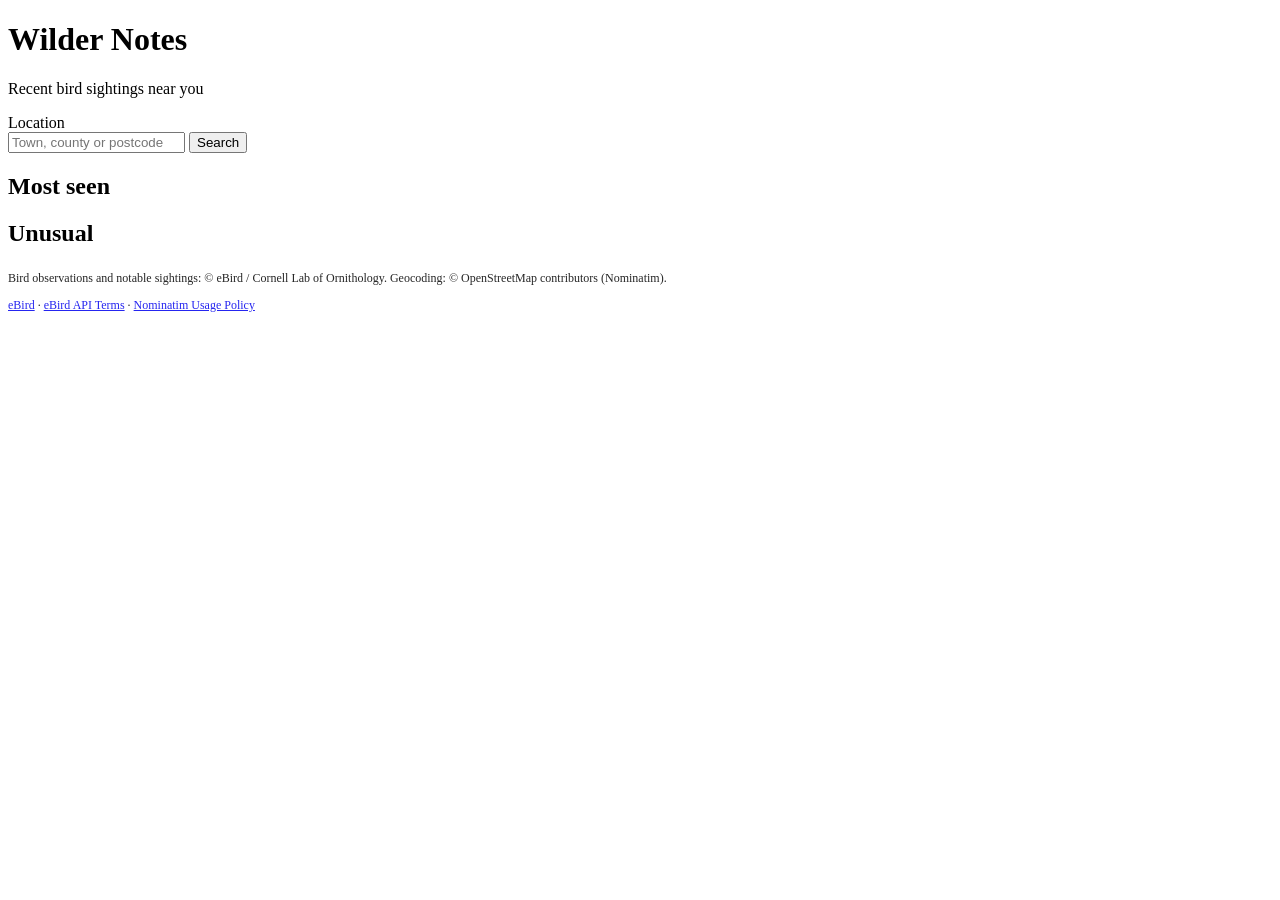
==== index.html @ b7f9f9d7 "Update index.html with location label and button type Added a label for the location input and chang" ====
<!DOCTYPE html>
<html lang="en">
<head>
  <meta charset="UTF-8" />
  <title>Wilder Notes — Birds Near You</title>
  <meta name="viewport" content="width=device-width, initial-scale=1" />
</head>
<body>

  <main>
    <h1>Wilder Notes</h1>
    <p>Recent bird sightings near you</p>

    <label for="location">Location</label><br />
    <input
      id="location"
      placeholder="Town, county or postcode"
      autocomplete="off"
    />
    <button id="searchBtn" type="button">Search</button>

    <p id="meta"></p>

    <h2>Most seen</h2>
    <ul id="results"></ul>

    <h2>Unusual</h2>
    <p id="rareMeta"></p>
    <ul id="rareResults"></ul>

    <footer style="margin-top: 24px; font-size: 12px; opacity: 0.85;">
      <p>
        Bird observations and notable sightings: © eBird / Cornell Lab of Ornithology.
        Geocoding: © OpenStreetMap contributors (Nominatim).
      </p>
      <p>
        <a href="https://ebird.org" target="_blank" rel="noopener noreferrer">eBird</a>
        · <a href="https://www.birds.cornell.edu/home/ebird-api-terms-of-use/" target="_blank" rel="noopener noreferrer">eBird API Terms</a>
        · <a href="https://operations.osmfoundation.org/policies/nominatim/" target="_blank" rel="noopener noreferrer">Nominatim Usage Policy</a>
      </p>
    </footer>
  </main>

  <script src="app.js"></script>
</body>
</html>
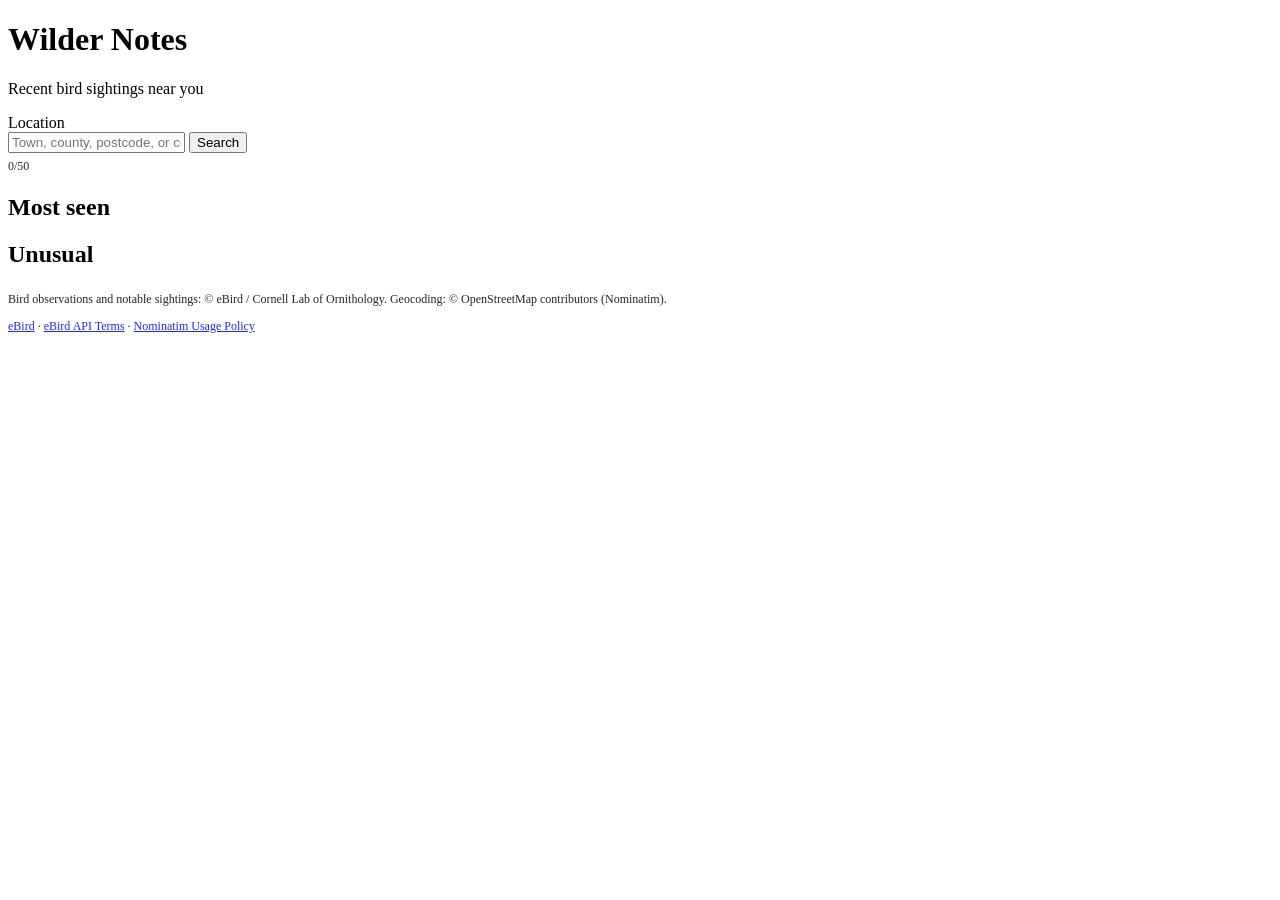
==== commit 9c8bad85: "Enhance location input with new placeholder and char count Updated input placeholder and added chara" ====
--- a/index.html
+++ b/index.html
@@ -14,10 +14,16 @@
     <label for="location">Location</label><br />
     <input
       id="location"
-      placeholder="Town, county or postcode"
+      placeholder="Town, county, postcode, or coordinates"
       autocomplete="off"
+      maxlength="50"
     />
     <button id="searchBtn" type="button">Search</button>
+
+    <div style="margin-top: 6px; font-size: 12px; opacity: 0.85;">
+      <span id="charCount">0/50</span>
+      <span id="charMsg" style="margin-left: 10px;"></span>
+    </div>
 
     <p id="meta"></p>
 
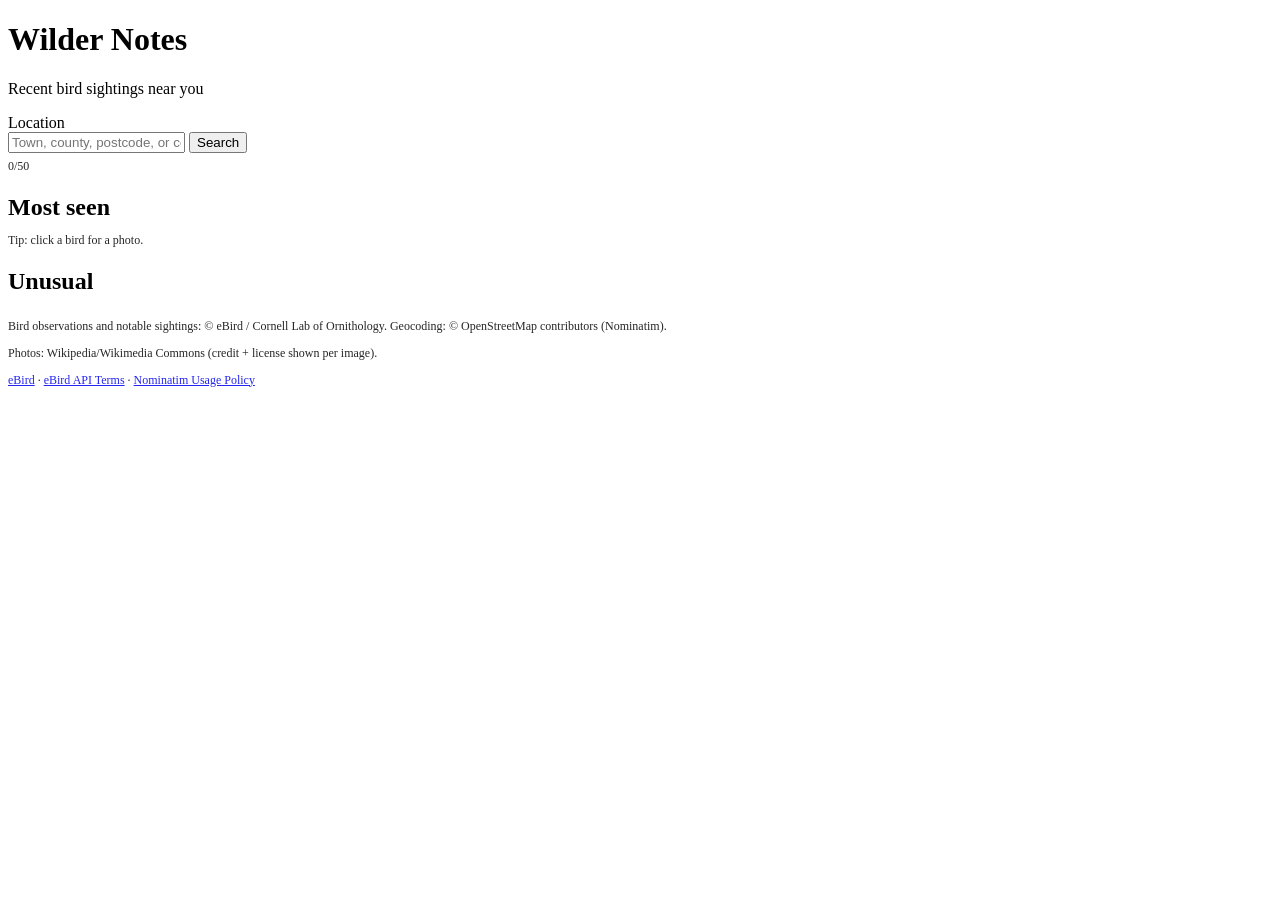
==== commit f7417905: "Update index.html with photo credit information Added additional information about photo credits." ====
--- a/index.html
+++ b/index.html
@@ -28,6 +28,7 @@
     <p id="meta"></p>
 
     <h2>Most seen</h2>
+    <p style="margin-top: -8px; font-size: 12px; opacity: 0.85;">Tip: click a bird for a photo.</p>
     <ul id="results"></ul>
 
     <h2>Unusual</h2>
@@ -40,6 +41,9 @@
         Geocoding: © OpenStreetMap contributors (Nominatim).
       </p>
       <p>
+        Photos: Wikipedia/Wikimedia Commons (credit + license shown per image).
+      </p>
+      <p>
         <a href="https://ebird.org" target="_blank" rel="noopener noreferrer">eBird</a>
         · <a href="https://www.birds.cornell.edu/home/ebird-api-terms-of-use/" target="_blank" rel="noopener noreferrer">eBird API Terms</a>
         · <a href="https://operations.osmfoundation.org/policies/nominatim/" target="_blank" rel="noopener noreferrer">Nominatim Usage Policy</a>
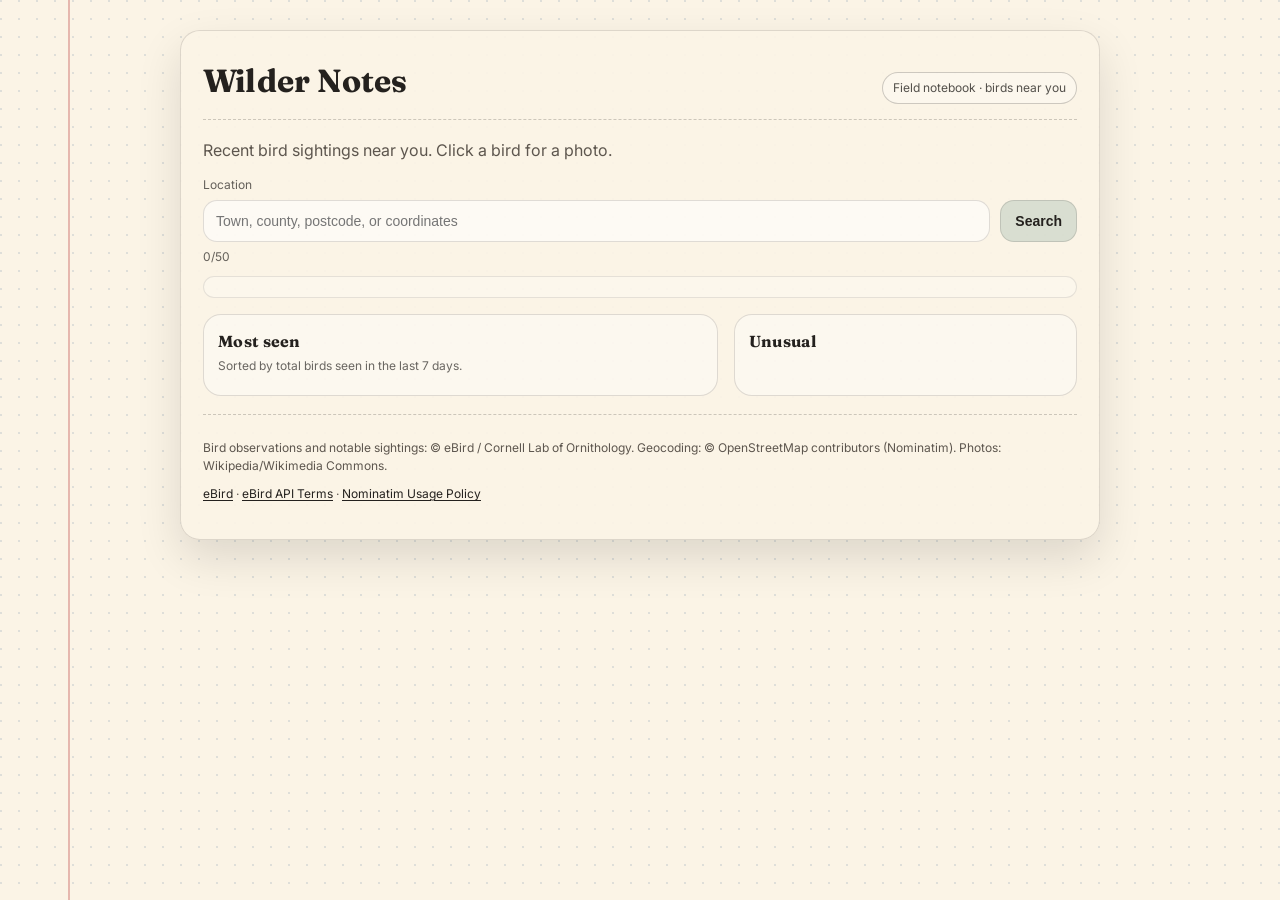
==== commit af0c7c68: "Refactor index.html structure and styles" ====
--- a/index.html
+++ b/index.html
@@ -4,44 +4,281 @@
   <meta charset="UTF-8" />
   <title>Wilder Notes — Birds Near You</title>
   <meta name="viewport" content="width=device-width, initial-scale=1" />
+  <meta name="referrer" content="no-referrer" />
+
+  <!-- Fonts: Serif for headings, Sans for body -->
+  <link rel="preconnect" href="https://fonts.googleapis.com">
+  <link rel="preconnect" href="https://fonts.gstatic.com" crossorigin>
+  <link href="https://fonts.googleapis.com/css2?family=Fraunces:opsz,wght@9..144,500,650&family=Inter:wght@400;500;600&display=swap" rel="stylesheet">
+
+  <style>
+    :root{
+      --paper:#fbf4e6;
+      --ink:#24211e;
+      --muted:#5d564e;
+
+      /* Notebook rules */
+      --rule: rgba(70,110,150,.16);
+      --margin: rgba(190,70,70,.35);
+
+      /* UI */
+      --accent:#2f6f67;         /* muted teal */
+      --card: rgba(255,255,255,.35);
+      --border: rgba(36,33,30,.14);
+      --border-strong: rgba(36,33,30,.20);
+      --shadow: 0 18px 45px rgba(0,0,0,.12);
+      --radius: 20px;
+    }
+
+    *{ box-sizing:border-box; }
+
+    body{
+      margin:0;
+      color:var(--ink);
+      background:
+        /* Red margin line */
+        linear-gradient(90deg, transparent 0 68px, var(--margin) 68px 70px, transparent 70px),
+        /* Blue grid dots */
+        radial-gradient(circle at 1px 1px, var(--rule) 1px, transparent 1px) 0 0/18px 18px,
+        /* Paper */
+        linear-gradient(var(--paper), var(--paper));
+      min-height:100vh;
+      padding: 30px 16px;
+      font-family: Inter, system-ui, -apple-system, Segoe UI, Roboto, Helvetica, Arial, sans-serif;
+      line-height: 1.5;
+    }
+
+    main{
+      max-width: 920px;
+      margin: 0 auto;
+      background: rgba(251,244,230,.92);
+      border-radius: var(--radius);
+      box-shadow: var(--shadow);
+      border: 1px solid var(--border);
+      padding: 26px 22px;
+      overflow: hidden;
+    }
+
+    header{
+      display:flex;
+      align-items:baseline;
+      justify-content:space-between;
+      gap:16px;
+      border-bottom: 1px dashed rgba(36,33,30,.22);
+      padding-bottom: 14px;
+      margin-bottom: 18px;
+    }
+
+    h1{
+      margin:0;
+      font-family: Fraunces, Georgia, "Times New Roman", serif;
+      font-size: 32px;
+      letter-spacing: .2px;
+    }
+
+    .stamp{
+      font-size: 12px;
+      color: rgba(36,33,30,.78);
+      border: 1px solid rgba(36,33,30,.22);
+      border-radius: 999px;
+      padding: 6px 10px;
+      background: rgba(255,255,255,.30);
+      white-space: nowrap;
+    }
+
+    p{
+      margin: 10px 0;
+      color: var(--muted);
+    }
+
+    .controls{
+      display:grid;
+      grid-template-columns: 1fr auto;
+      gap: 10px;
+      margin: 14px 0 6px;
+    }
+
+    label{
+      display:block;
+      font-size: 12px;
+      color: rgba(36,33,30,.70);
+      margin-bottom: 6px;
+    }
+
+    input{
+      width:100%;
+      padding: 12px 12px;
+      border-radius: 14px;
+      border: 1px solid var(--border);
+      background: rgba(255,255,255,.55);
+      color: var(--ink);
+      outline: none;
+      font-size: 14px;
+    }
+
+    input:focus{
+      border-color: rgba(47,111,103,.55);
+      box-shadow: 0 0 0 4px rgba(47,111,103,.14);
+    }
+
+    button{
+      padding: 12px 14px;
+      border-radius: 14px;
+      border: 1px solid var(--border);
+      background: rgba(47,111,103,.16);
+      color: var(--ink);
+      cursor: pointer;
+      font-weight: 600;
+      font-size: 14px;
+    }
+
+    button:hover{ background: rgba(47,111,103,.22); }
+    button:disabled{ opacity:.6; cursor:not-allowed; }
+
+    .smallrow{
+      display:flex;
+      gap:10px;
+      font-size: 12px;
+      color: rgba(36,33,30,.70);
+      margin: 2px 0 10px;
+    }
+
+    #meta{
+      margin-top: 8px;
+      padding: 10px 12px;
+      border: 1px solid rgba(36,33,30,.10);
+      border-radius: 14px;
+      background: rgba(255,255,255,.26);
+      color: rgba(36,33,30,.75);
+    }
+
+    .split{
+      display:grid;
+      grid-template-columns: 1.2fr .8fr;
+      gap: 16px;
+      margin-top: 16px;
+    }
+
+    @media (max-width: 760px){
+      .split{ grid-template-columns: 1fr; }
+      .controls{ grid-template-columns: 1fr; }
+      header{ flex-direction: column; align-items:flex-start; }
+    }
+
+    section{
+      border: 1px solid var(--border);
+      border-radius: 18px;
+      background: var(--card);
+      padding: 14px 14px 10px;
+    }
+
+    h2{
+      margin: 0 0 10px;
+      font-family: Fraunces, Georgia, "Times New Roman", serif;
+      font-size: 16px;
+      letter-spacing: .3px;
+      color: var(--ink);
+    }
+
+    .hint{
+      margin-top: -6px;
+      font-size: 12px;
+      color: rgba(36,33,30,.68);
+    }
+
+    ul{
+      margin: 0;
+      padding-left: 18px;
+    }
+
+    li{
+      margin: 8px 0;
+      color: rgba(36,33,30,.88);
+    }
+
+    /* Make the clickable bird name look like a tidy notebook underline, without motion */
+    li button[data-bird-name]{
+      font-family: inherit;
+      color: var(--ink);
+      text-decoration: underline;
+      text-decoration-thickness: 1px;
+      text-underline-offset: 2px;
+    }
+
+    /* Photo panel (your JS injects a div inside li) */
+    li div[data-panel-for]{
+      background: rgba(255,255,255,.45);
+      border: 1px solid rgba(36,33,30,.14);
+      border-radius: 14px;
+    }
+
+    footer{
+      margin-top: 18px;
+      font-size: 12px;
+      color: rgba(36,33,30,.70);
+      border-top: 1px dashed rgba(36,33,30,.22);
+      padding-top: 14px;
+    }
+
+    a{
+      color: var(--ink);
+      text-decoration: underline;
+      text-decoration-thickness: 1px;
+      text-underline-offset: 2px;
+    }
+  </style>
 </head>
+
 <body>
-
   <main>
-    <h1>Wilder Notes</h1>
-    <p>Recent bird sightings near you</p>
-
-    <label for="location">Location</label><br />
-    <input
-      id="location"
-      placeholder="Town, county, postcode, or coordinates"
-      autocomplete="off"
-      maxlength="50"
-    />
-    <button id="searchBtn" type="button">Search</button>
-
-    <div style="margin-top: 6px; font-size: 12px; opacity: 0.85;">
+    <header>
+      <h1>Wilder Notes</h1>
+      <div class="stamp">Field notebook · birds near you</div>
+    </header>
+
+    <p>Recent bird sightings near you. Click a bird for a photo.</p>
+
+    <div class="controls">
+      <div>
+        <label for="location">Location</label>
+        <input
+          id="location"
+          placeholder="Town, county, postcode, or coordinates"
+          autocomplete="off"
+          maxlength="50"
+        />
+      </div>
+      <div style="display:flex; align-items:flex-end;">
+        <button id="searchBtn" type="button" style="width:100%;">Search</button>
+      </div>
+    </div>
+
+    <div class="smallrow">
       <span id="charCount">0/50</span>
-      <span id="charMsg" style="margin-left: 10px;"></span>
+      <span id="charMsg"></span>
     </div>
 
     <p id="meta"></p>
 
-    <h2>Most seen</h2>
-    <p style="margin-top: -8px; font-size: 12px; opacity: 0.85;">Tip: click a bird for a photo.</p>
-    <ul id="results"></ul>
-
-    <h2>Unusual</h2>
-    <p id="rareMeta"></p>
-    <ul id="rareResults"></ul>
-
-    <footer style="margin-top: 24px; font-size: 12px; opacity: 0.85;">
+    <div class="split">
+      <section>
+        <h2>Most seen</h2>
+        <p class="hint">Sorted by total birds seen in the last 7 days.</p>
+        <ul id="results"></ul>
+      </section>
+
+      <section>
+        <h2>Unusual</h2>
+        <p id="rareMeta" class="hint"></p>
+        <ul id="rareResults"></ul>
+      </section>
+    </div>
+
+    <footer>
       <p>
         Bird observations and notable sightings: © eBird / Cornell Lab of Ornithology.
         Geocoding: © OpenStreetMap contributors (Nominatim).
-      </p>
-      <p>
-        Photos: Wikipedia/Wikimedia Commons (credit + license shown per image).
+        Photos: Wikipedia/Wikimedia Commons.
       </p>
       <p>
         <a href="https://ebird.org" target="_blank" rel="noopener noreferrer">eBird</a>
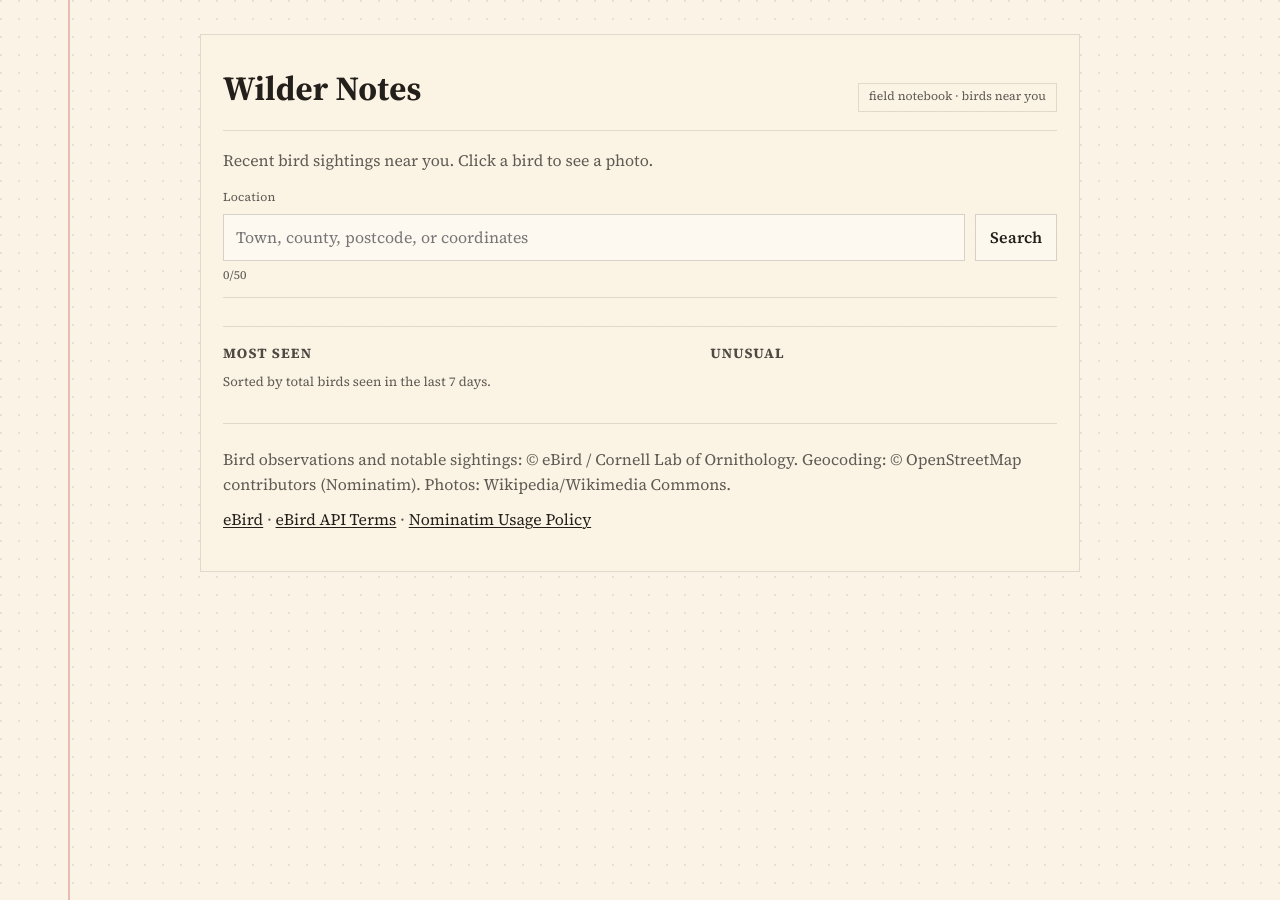
==== commit bed245e8: "Refactor styles and update text in index.html" ====
--- a/index.html
+++ b/index.html
@@ -6,28 +6,24 @@
   <meta name="viewport" content="width=device-width, initial-scale=1" />
   <meta name="referrer" content="no-referrer" />
 
-  <!-- Fonts: Serif for headings, Sans for body -->
+  <!-- Single font for everything -->
   <link rel="preconnect" href="https://fonts.googleapis.com">
   <link rel="preconnect" href="https://fonts.gstatic.com" crossorigin>
-  <link href="https://fonts.googleapis.com/css2?family=Fraunces:opsz,wght@9..144,500,650&family=Inter:wght@400;500;600&display=swap" rel="stylesheet">
+  <link href="https://fonts.googleapis.com/css2?family=Source+Serif+4:opsz,wght@8..60,400;8..60,600;8..60,700&display=swap" rel="stylesheet">
 
   <style>
     :root{
       --paper:#fbf4e6;
-      --ink:#24211e;
-      --muted:#5d564e;
-
-      /* Notebook rules */
-      --rule: rgba(70,110,150,.16);
-      --margin: rgba(190,70,70,.35);
-
-      /* UI */
-      --accent:#2f6f67;         /* muted teal */
-      --card: rgba(255,255,255,.35);
-      --border: rgba(36,33,30,.14);
-      --border-strong: rgba(36,33,30,.20);
-      --shadow: 0 18px 45px rgba(0,0,0,.12);
-      --radius: 20px;
+      --ink:#231f1a;
+      --muted: rgba(35,31,26,.72);
+
+      --rule: rgba(70,110,150,.14);
+      --margin: rgba(190,70,70,.32);
+
+      --hair: rgba(35,31,26,.18);
+      --hair2: rgba(35,31,26,.12);
+
+      --focus: rgba(47,111,103,.16);
     }
 
     *{ box-sizing:border-box; }
@@ -35,28 +31,24 @@
     body{
       margin:0;
       color:var(--ink);
+      font-family: "Source Serif 4", Georgia, "Times New Roman", serif;
       background:
-        /* Red margin line */
         linear-gradient(90deg, transparent 0 68px, var(--margin) 68px 70px, transparent 70px),
-        /* Blue grid dots */
         radial-gradient(circle at 1px 1px, var(--rule) 1px, transparent 1px) 0 0/18px 18px,
-        /* Paper */
         linear-gradient(var(--paper), var(--paper));
       min-height:100vh;
-      padding: 30px 16px;
-      font-family: Inter, system-ui, -apple-system, Segoe UI, Roboto, Helvetica, Arial, sans-serif;
-      line-height: 1.5;
+      padding: 34px 16px;
+      line-height: 1.55;
+      -webkit-font-smoothing: antialiased;
+      text-rendering: geometricPrecision;
     }
 
     main{
-      max-width: 920px;
+      max-width: 880px;
       margin: 0 auto;
-      background: rgba(251,244,230,.92);
-      border-radius: var(--radius);
-      box-shadow: var(--shadow);
-      border: 1px solid var(--border);
-      padding: 26px 22px;
-      overflow: hidden;
+      background: rgba(251,244,230,.90);
+      border: 1px solid var(--hair2);
+      padding: 28px 22px;
     }
 
     header{
@@ -64,160 +56,170 @@
       align-items:baseline;
       justify-content:space-between;
       gap:16px;
-      border-bottom: 1px dashed rgba(36,33,30,.22);
       padding-bottom: 14px;
+      border-bottom: 1px solid var(--hair2);
       margin-bottom: 18px;
     }
 
     h1{
       margin:0;
-      font-family: Fraunces, Georgia, "Times New Roman", serif;
-      font-size: 32px;
+      font-size: 34px;
+      font-weight: 700;
       letter-spacing: .2px;
     }
 
     .stamp{
       font-size: 12px;
-      color: rgba(36,33,30,.78);
-      border: 1px solid rgba(36,33,30,.22);
-      border-radius: 999px;
-      padding: 6px 10px;
-      background: rgba(255,255,255,.30);
+      color: var(--muted);
+      border: 1px solid var(--hair2);
+      padding: 4px 10px;
       white-space: nowrap;
     }
 
     p{
       margin: 10px 0;
       color: var(--muted);
+      font-size: 16px;
+    }
+
+    .lede{
+      margin-top: 6px;
+      max-width: 62ch;
     }
 
     .controls{
       display:grid;
       grid-template-columns: 1fr auto;
       gap: 10px;
-      margin: 14px 0 6px;
+      margin: 16px 0 6px;
     }
 
     label{
       display:block;
       font-size: 12px;
-      color: rgba(36,33,30,.70);
+      color: var(--muted);
       margin-bottom: 6px;
+      letter-spacing: .2px;
     }
 
     input{
       width:100%;
-      padding: 12px 12px;
-      border-radius: 14px;
-      border: 1px solid var(--border);
-      background: rgba(255,255,255,.55);
+      padding: 10px 12px;
+      border: 1px solid var(--hair);
+      background: rgba(255,255,255,.40);
       color: var(--ink);
       outline: none;
-      font-size: 14px;
+      font: inherit;
+      font-size: 16px;
     }
 
     input:focus{
-      border-color: rgba(47,111,103,.55);
-      box-shadow: 0 0 0 4px rgba(47,111,103,.14);
+      border-color: rgba(47,111,103,.35);
+      box-shadow: 0 0 0 3px var(--focus);
     }
 
     button{
-      padding: 12px 14px;
-      border-radius: 14px;
-      border: 1px solid var(--border);
-      background: rgba(47,111,103,.16);
+      padding: 10px 14px;
+      border: 1px solid var(--hair);
+      background: rgba(255,255,255,.30);
       color: var(--ink);
       cursor: pointer;
+      font: inherit;
       font-weight: 600;
-      font-size: 14px;
-    }
-
-    button:hover{ background: rgba(47,111,103,.22); }
-    button:disabled{ opacity:.6; cursor:not-allowed; }
+      font-size: 16px;
+    }
+
+    button:hover{
+      background: rgba(255,255,255,.46);
+    }
+
+    button:disabled{
+      opacity:.6;
+      cursor:not-allowed;
+    }
 
     .smallrow{
       display:flex;
       gap:10px;
       font-size: 12px;
-      color: rgba(36,33,30,.70);
-      margin: 2px 0 10px;
+      color: var(--muted);
+      margin: 2px 0 12px;
     }
 
     #meta{
-      margin-top: 8px;
-      padding: 10px 12px;
-      border: 1px solid rgba(36,33,30,.10);
-      border-radius: 14px;
-      background: rgba(255,255,255,.26);
-      color: rgba(36,33,30,.75);
+      margin-top: 10px;
+      padding-top: 10px;
+      border-top: 1px solid var(--hair2);
+      color: var(--muted);
+      font-size: 14px;
     }
 
     .split{
       display:grid;
-      grid-template-columns: 1.2fr .8fr;
-      gap: 16px;
-      margin-top: 16px;
-    }
-
-    @media (max-width: 760px){
-      .split{ grid-template-columns: 1fr; }
-      .controls{ grid-template-columns: 1fr; }
-      header{ flex-direction: column; align-items:flex-start; }
+      grid-template-columns: 1.15fr .85fr;
+      gap: 18px;
+      margin-top: 18px;
+      padding-top: 16px;
+      border-top: 1px solid var(--hair2);
     }
 
     section{
-      border: 1px solid var(--border);
-      border-radius: 18px;
-      background: var(--card);
-      padding: 14px 14px 10px;
+      padding: 0;
     }
 
     h2{
+      margin: 0 0 8px;
+      font-size: 14px;
+      font-weight: 700;
+      letter-spacing: 1.1px;
+      text-transform: uppercase;
+      color: rgba(35,31,26,.80);
+    }
+
+    .hint{
       margin: 0 0 10px;
-      font-family: Fraunces, Georgia, "Times New Roman", serif;
-      font-size: 16px;
-      letter-spacing: .3px;
-      color: var(--ink);
-    }
-
-    .hint{
-      margin-top: -6px;
-      font-size: 12px;
-      color: rgba(36,33,30,.68);
+      font-size: 13px;
+      color: var(--muted);
     }
 
     ul{
       margin: 0;
-      padding-left: 18px;
-    }
-
+      padding-left: 0;
+      list-style: none;
+    }
+
+    /* Typographic list: dotted leaders feel “notebook” without decoration */
     li{
-      margin: 8px 0;
-      color: rgba(36,33,30,.88);
-    }
-
-    /* Make the clickable bird name look like a tidy notebook underline, without motion */
+      padding: 10px 0;
+      border-bottom: 1px dotted var(--hair2);
+    }
+    li:last-child{ border-bottom: none; }
+
+    /* Your JS renders the bird name as a <button> + " — X seen" text */
     li button[data-bird-name]{
-      font-family: inherit;
+      all: unset;
+      cursor: pointer;
       color: var(--ink);
       text-decoration: underline;
       text-decoration-thickness: 1px;
       text-underline-offset: 2px;
-    }
-
-    /* Photo panel (your JS injects a div inside li) */
+      font-weight: 600;
+    }
+
+    /* The panel your JS injects (photo + credit) */
     li div[data-panel-for]{
-      background: rgba(255,255,255,.45);
-      border: 1px solid rgba(36,33,30,.14);
-      border-radius: 14px;
+      margin-top: 10px;
+      padding: 10px 12px;
+      border: 1px solid var(--hair2);
+      background: rgba(255,255,255,.28);
     }
 
     footer{
-      margin-top: 18px;
+      margin-top: 20px;
+      padding-top: 14px;
+      border-top: 1px solid var(--hair2);
       font-size: 12px;
-      color: rgba(36,33,30,.70);
-      border-top: 1px dashed rgba(36,33,30,.22);
-      padding-top: 14px;
+      color: var(--muted);
     }
 
     a{
@@ -226,6 +228,23 @@
       text-decoration-thickness: 1px;
       text-underline-offset: 2px;
     }
+
+    @media (max-width: 760px){
+      header{ flex-direction: column; align-items:flex-start; }
+      .controls{ grid-template-columns: 1fr; }
+      .split{ grid-template-columns: 1fr; }
+    }
+
+    @media (max-width: 500px){
+      body{
+        background:
+          linear-gradient(90deg, transparent 0 42px, var(--margin) 42px 44px, transparent 44px),
+          radial-gradient(circle at 1px 1px, var(--rule) 1px, transparent 1px) 0 0/16px 16px,
+          linear-gradient(var(--paper), var(--paper));
+      }
+      main{ padding: 22px 16px; }
+      h1{ font-size: 28px; }
+    }
   </style>
 </head>
 
@@ -233,10 +252,10 @@
   <main>
     <header>
       <h1>Wilder Notes</h1>
-      <div class="stamp">Field notebook · birds near you</div>
+      <div class="stamp">field notebook · birds near you</div>
     </header>
 
-    <p>Recent bird sightings near you. Click a bird for a photo.</p>
+    <p class="lede">Recent bird sightings near you. Click a bird to see a photo.</p>
 
     <div class="controls">
       <div>
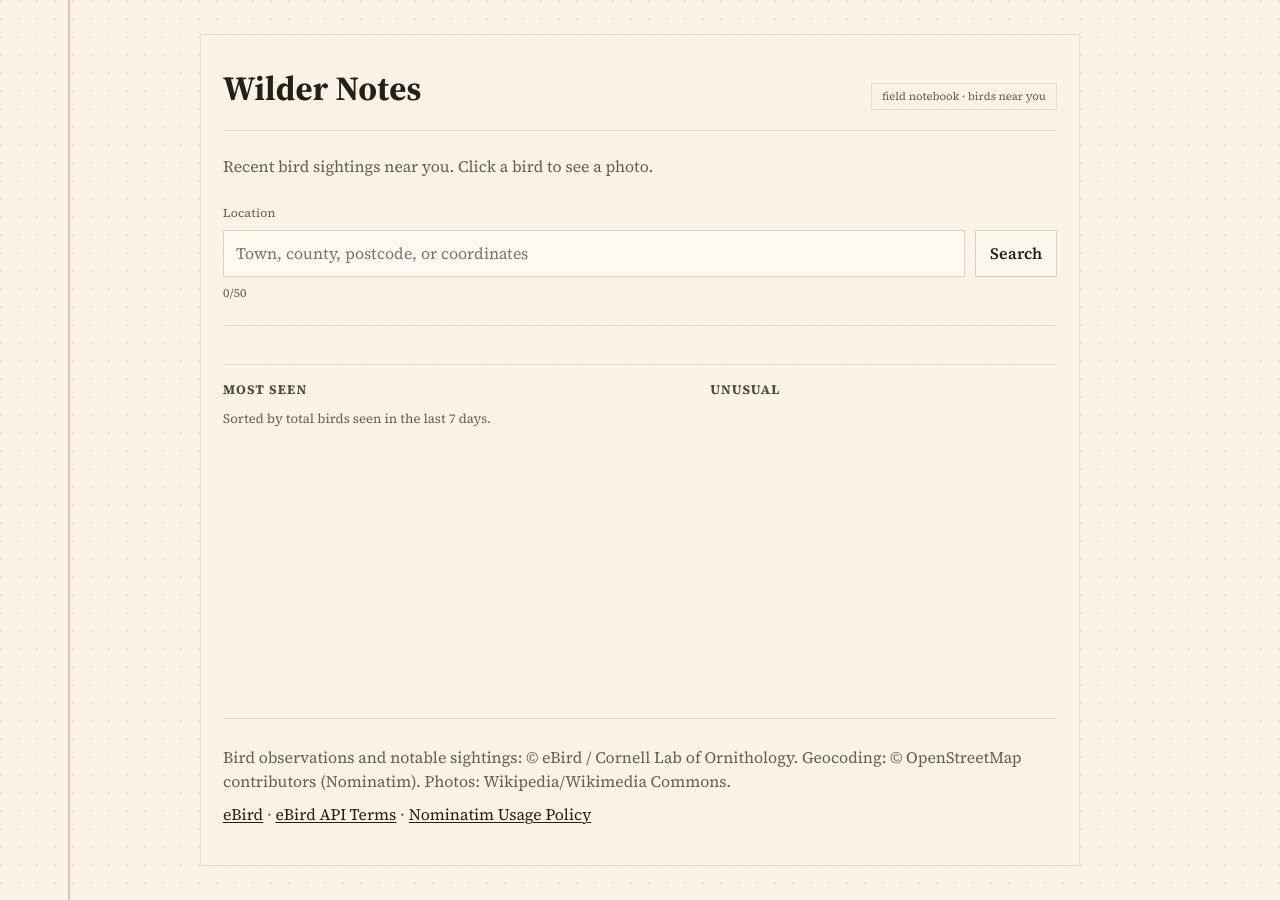
==== commit 29293e36: "Refine styles and update font sizes in index.html" ====
--- a/index.html
+++ b/index.html
@@ -6,7 +6,7 @@
   <meta name="viewport" content="width=device-width, initial-scale=1" />
   <meta name="referrer" content="no-referrer" />
 
-  <!-- Single font for everything -->
+  <!-- Single serif font -->
   <link rel="preconnect" href="https://fonts.googleapis.com">
   <link rel="preconnect" href="https://fonts.gstatic.com" crossorigin>
   <link href="https://fonts.googleapis.com/css2?family=Source+Serif+4:opsz,wght@8..60,400;8..60,600;8..60,700&display=swap" rel="stylesheet">
@@ -15,13 +15,13 @@
     :root{
       --paper:#fbf4e6;
       --ink:#231f1a;
-      --muted: rgba(35,31,26,.72);
+      --muted: rgba(35,31,26,.70);
 
       --rule: rgba(70,110,150,.14);
       --margin: rgba(190,70,70,.32);
 
       --hair: rgba(35,31,26,.18);
-      --hair2: rgba(35,31,26,.12);
+      --hair2: rgba(35,31,26,.10);
 
       --focus: rgba(47,111,103,.16);
     }
@@ -30,13 +30,18 @@
 
     body{
       margin:0;
+      min-height:100vh;
+      display:flex;
+      flex-direction:column;
+
       color:var(--ink);
       font-family: "Source Serif 4", Georgia, "Times New Roman", serif;
+
       background:
         linear-gradient(90deg, transparent 0 68px, var(--margin) 68px 70px, transparent 70px),
         radial-gradient(circle at 1px 1px, var(--rule) 1px, transparent 1px) 0 0/18px 18px,
         linear-gradient(var(--paper), var(--paper));
-      min-height:100vh;
+
       padding: 34px 16px;
       line-height: 1.55;
       -webkit-font-smoothing: antialiased;
@@ -44,8 +49,13 @@
     }
 
     main{
+      flex:1;
       max-width: 880px;
       margin: 0 auto;
+      width:100%;
+      display:flex;
+      flex-direction:column;
+
       background: rgba(251,244,230,.90);
       border: 1px solid var(--hair2);
       padding: 28px 22px;
@@ -69,7 +79,7 @@
     }
 
     .stamp{
-      font-size: 12px;
+      font-size: 11px;
       color: var(--muted);
       border: 1px solid var(--hair2);
       padding: 4px 10px;
@@ -169,7 +179,7 @@
 
     h2{
       margin: 0 0 8px;
-      font-size: 14px;
+      font-size: 13px;
       font-weight: 700;
       letter-spacing: 1.1px;
       text-transform: uppercase;
@@ -188,14 +198,16 @@
       list-style: none;
     }
 
-    /* Typographic list: dotted leaders feel “notebook” without decoration */
     li{
       padding: 10px 0;
       border-bottom: 1px dotted var(--hair2);
-    }
-    li:last-child{ border-bottom: none; }
-
-    /* Your JS renders the bird name as a <button> + " — X seen" text */
+      font-size: 16px;
+    }
+
+    li:last-child{
+      border-bottom: none;
+    }
+
     li button[data-bird-name]{
       all: unset;
       cursor: pointer;
@@ -206,7 +218,6 @@
       font-weight: 600;
     }
 
-    /* The panel your JS injects (photo + credit) */
     li div[data-panel-for]{
       margin-top: 10px;
       padding: 10px 12px;
@@ -215,11 +226,12 @@
     }
 
     footer{
-      margin-top: 20px;
-      padding-top: 14px;
+      margin-top:auto;
+      padding-top: 18px;
       border-top: 1px solid var(--hair2);
-      font-size: 12px;
-      color: var(--muted);
+      font-size: 11px;   /* smaller attribution */
+      color: rgba(35,31,26,.60);
+      line-height: 1.45;
     }
 
     a{
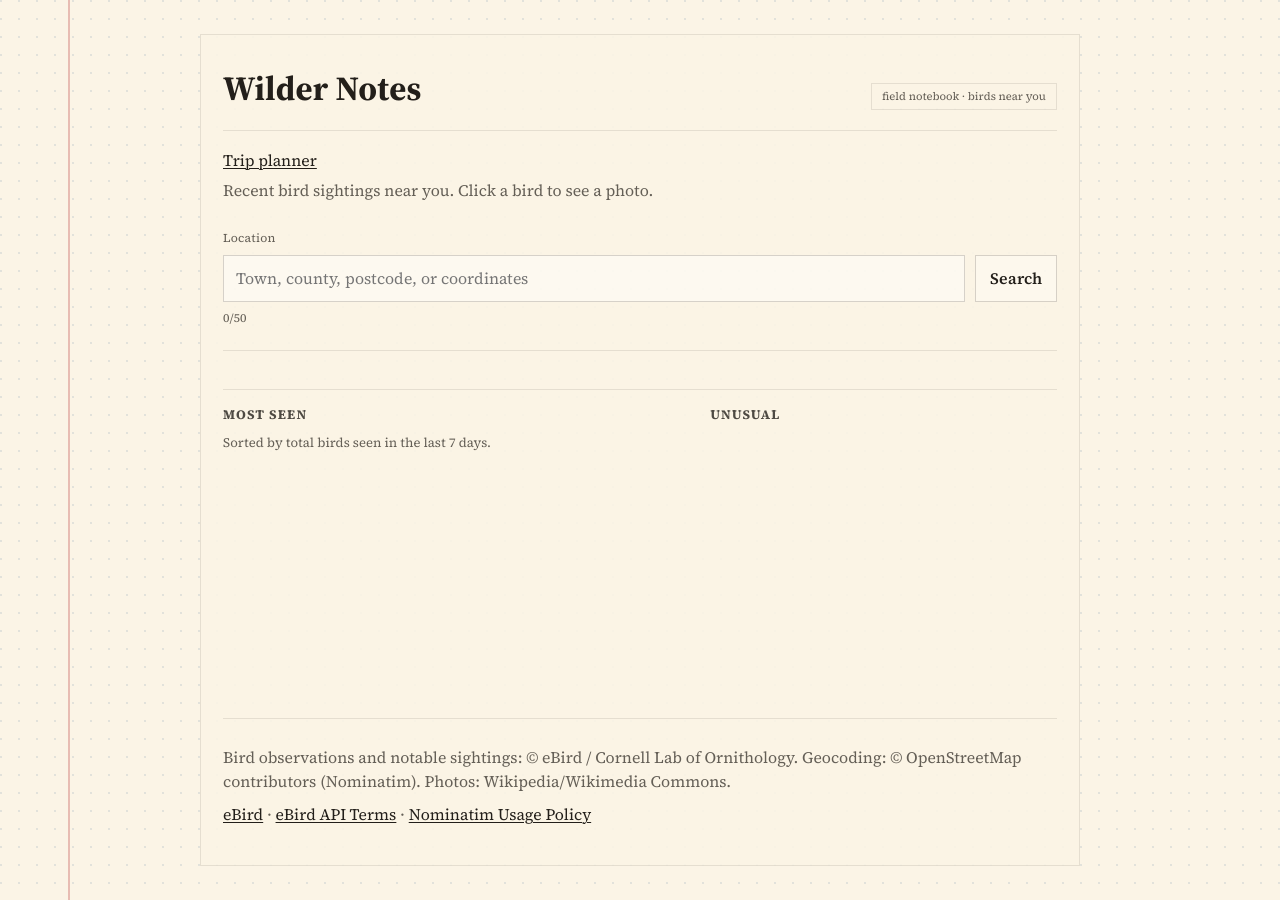
==== commit 007ca2bb: "Add link to Trip planner in index.html" ====
--- a/index.html
+++ b/index.html
@@ -266,7 +266,7 @@
       <h1>Wilder Notes</h1>
       <div class="stamp">field notebook · birds near you</div>
     </header>
-
+<a href="planner.html">Trip planner</a>
     <p class="lede">Recent bird sightings near you. Click a bird to see a photo.</p>
 
     <div class="controls">
